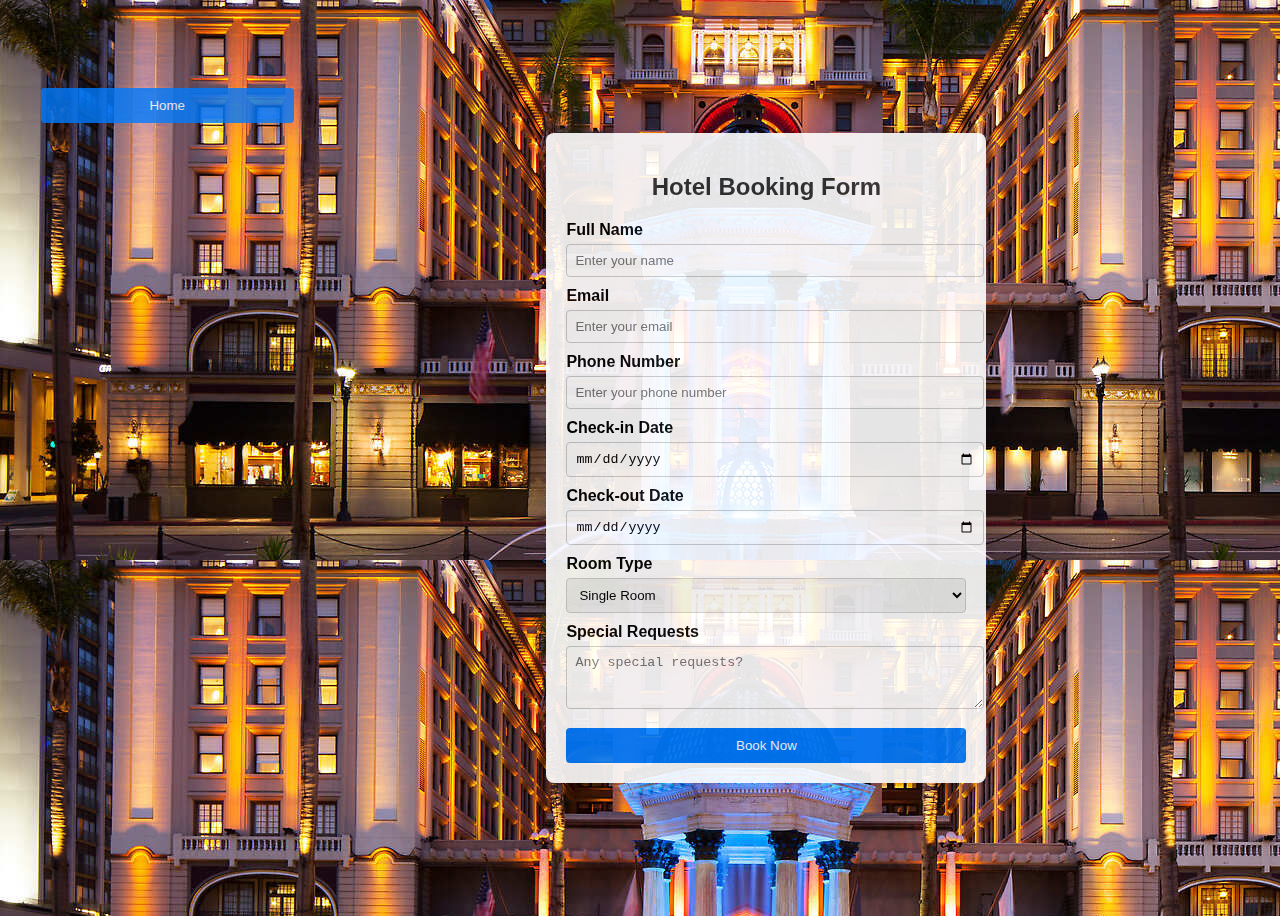
==== booking.html @ f65879a9 "booking form updated" ====
<!DOCTYPE html>
<html lang="en">

<head>
    <meta charset="UTF-8">
    <meta name="viewport" content="width=device-width, initial-scale=1.0">
    <title>Hotel Booking Form</title>
    <style>
        body {
            font-family: Arial, sans-serif;
            background-color: #f4f4f4;
            display: flex;
            justify-content: center;
            align-items: center;
            height: 100vh;
            background-image: url(images/Hotel\ Exterior\ -\ night\ \(1\).jpg);
        }

        #home {
            width: 20%;
            opacity: 0.8;
            position: relative;
            right: 20%;
            bottom: 40%;
        }

        .booking-form {
            background: white;
            padding: 20px;
            border-radius: 8px;
            box-shadow: 0px 0px 10px rgba(0, 0, 0, 0.1);
            width: 100%;
            max-width: 400px;
            opacity: 0.9;
        }

        h2 {
            text-align: center;
            color: #333;
        }

        label {
            font-weight: bold;
            display: block;
            margin-top: 10px;
        }

        input,
        select,
        textarea {
            width: 100%;
            padding: 8px;
            margin-top: 5px;
            border: 1px solid #ccc;
            border-radius: 4px;
        }

        button {
            width: 100%;
            padding: 10px;
            background: #007BFF;
            color: white;
            border: none;
            margin-top: 15px;
            border-radius: 4px;
            cursor: pointer;
        }

        button:hover {
            background: #0056b3;
        }
    </style>
</head>

<body>
    <button id="home">Home</button>
    <form class="booking-form">
        <h2>Hotel Booking Form</h2>

        <label for="name">Full Name</label>
        <input type="text" id="name" placeholder="Enter your name" required>

        <label for="email">Email</label>
        <input type="email" id="email" placeholder="Enter your email" required>

        <label for="phone">Phone Number</label>
        <input type="tel" id="phone" placeholder="Enter your phone number" required>

        <label for="checkin">Check-in Date</label>
        <input type="date" id="checkin" required>

        <label for="checkout">Check-out Date</label>
        <input type="date" id="checkout" required>

        <label for="room">Room Type</label>
        <select id="room" required>
            <option value="single">Single Room</option>
            <option value="double">Double Room</option>
            <option value="suite">Suite</option>
        </select>

        <label for="requests">Special Requests</label>
        <textarea id="requests" rows="3" placeholder="Any special requests?"></textarea>

        <button type="submit">Book Now</button>
    </form>
    <script>
        document.getElementById("home").addEventListener("click", function () {
            window.location.href = "index.html"
        })
    </script>
</body>

</html>
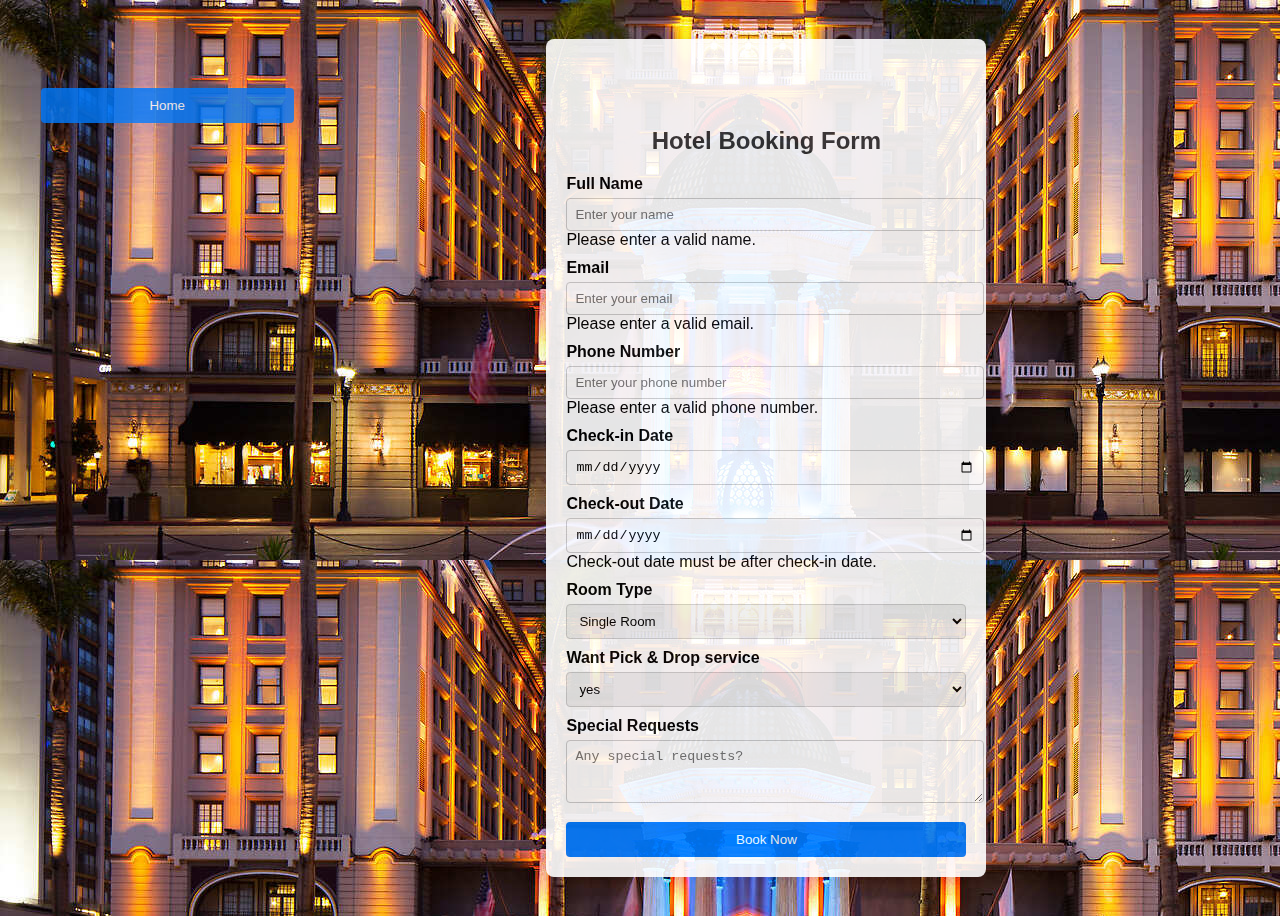
==== commit 3a598efc: "create js file for booking form" ====
--- a/booking.html
+++ b/booking.html
@@ -32,9 +32,11 @@
             width: 100%;
             max-width: 400px;
             opacity: 0.9;
+
         }
 
         h2 {
+            margin-top: 17%;
             text-align: center;
             color: #333;
         }
@@ -79,18 +81,25 @@
 
         <label for="name">Full Name</label>
         <input type="text" id="name" placeholder="Enter your name" required>
+        <span class="error" id="nameError">Please enter a valid name.</span>
 
         <label for="email">Email</label>
         <input type="email" id="email" placeholder="Enter your email" required>
+        <span class="error" id="emailError">Please enter a valid email.</span>
+
 
         <label for="phone">Phone Number</label>
         <input type="tel" id="phone" placeholder="Enter your phone number" required>
+        <span class="error" id="phoneError">Please enter a valid phone number.</span>
+
 
         <label for="checkin">Check-in Date</label>
         <input type="date" id="checkin" required>
 
+
         <label for="checkout">Check-out Date</label>
         <input type="date" id="checkout" required>
+        <span class="error" id="dateError">Check-out date must be after check-in date.</span>
 
         <label for="room">Room Type</label>
         <select id="room" required>
@@ -98,17 +107,19 @@
             <option value="double">Double Room</option>
             <option value="suite">Suite</option>
         </select>
+        <label for="service">Want Pick & Drop service</label>
+        <select id="service" required>
+            <option value="YES">yes</option>
+            <option value="NO">NO</option>
+
+        </select>
 
         <label for="requests">Special Requests</label>
         <textarea id="requests" rows="3" placeholder="Any special requests?"></textarea>
 
         <button type="submit">Book Now</button>
     </form>
-    <script>
-        document.getElementById("home").addEventListener("click", function () {
-            window.location.href = "index.html"
-        })
-    </script>
+    <script src="booking.js"></script>
 </body>
 
 </html>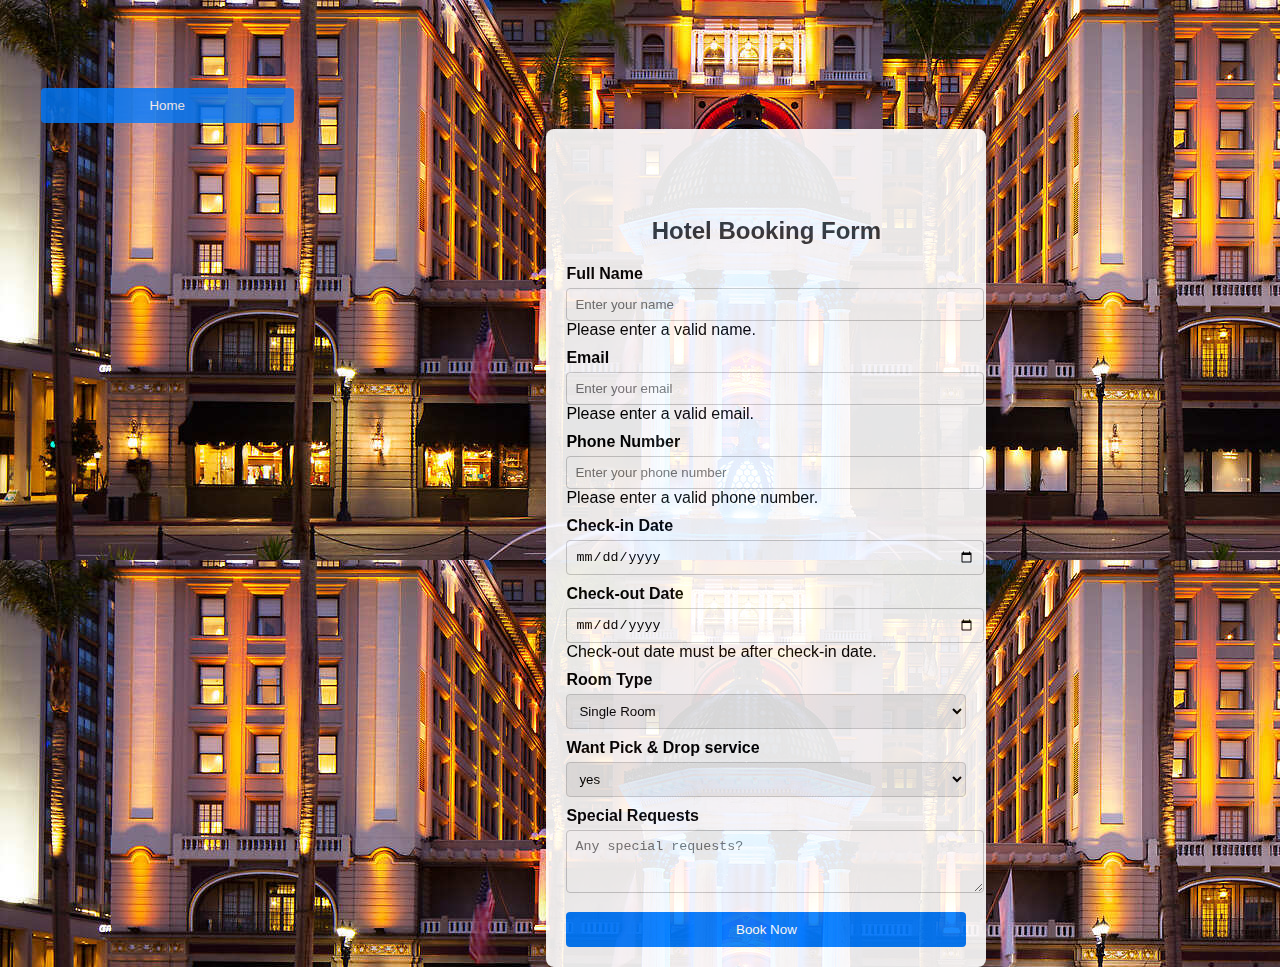
==== commit 38181e3b: "update booking.js" ====
--- a/booking.html
+++ b/booking.html
@@ -29,9 +29,12 @@
             padding: 20px;
             border-radius: 8px;
             box-shadow: 0px 0px 10px rgba(0, 0, 0, 0.1);
-            width: 100%;
+            width: 95%;
             max-width: 400px;
             opacity: 0.9;
+            position: relative;
+            top: 10%;
+
 
         }
 
@@ -76,7 +79,7 @@
 
 <body>
     <button id="home">Home</button>
-    <form class="booking-form">
+    <form class="booking-form" id="bookingform">
         <h2>Hotel Booking Form</h2>
 
         <label for="name">Full Name</label>
